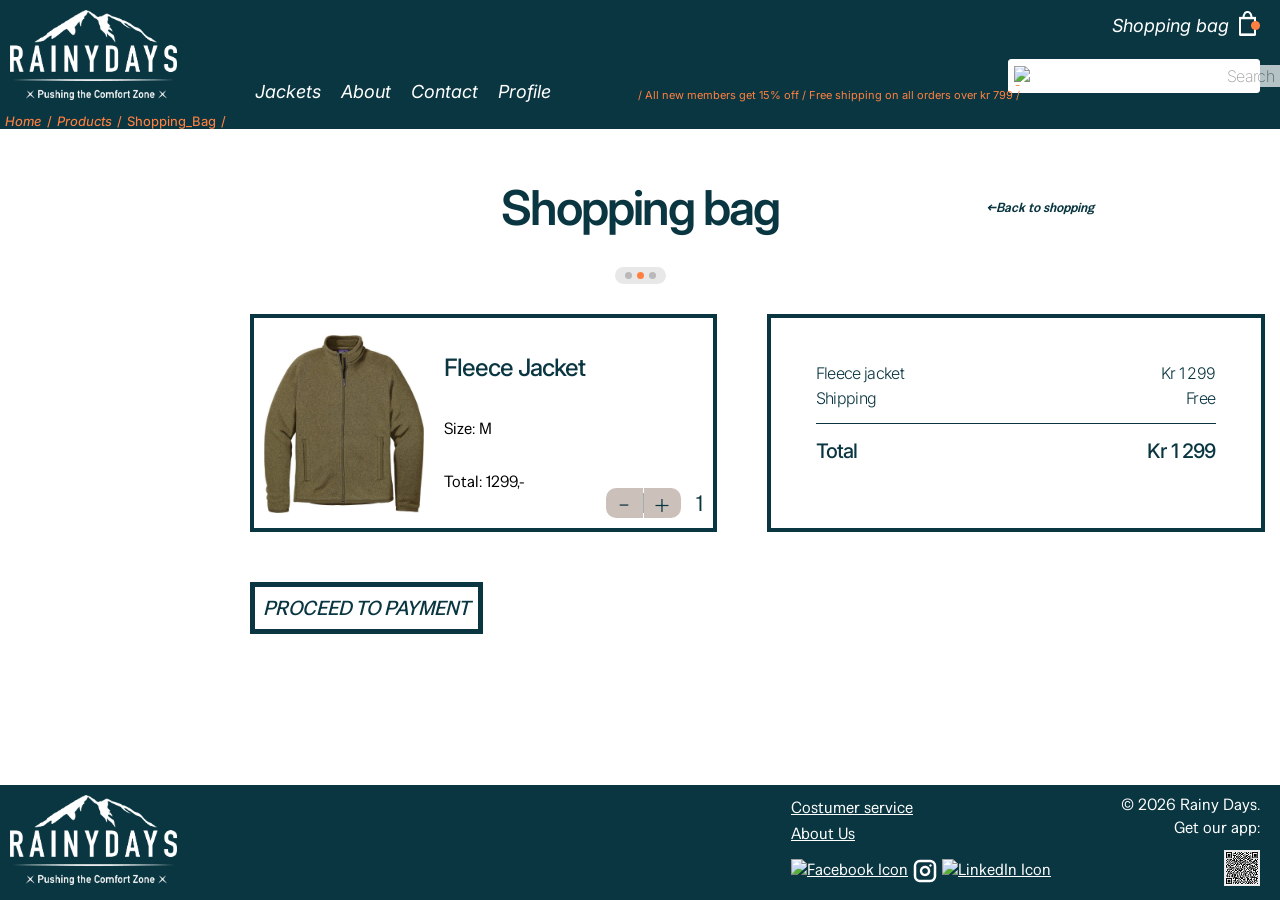
==== checkout/index.html @ 2bb15f3c "Move Rainy Days pages into assignment folder structure" ====
<!doctype html>
<html lang="en">
  <head>
    <meta charset="UTF-8" />
    <meta name="viewport" content="width=device-width, initial-scale=1.0" />
    <meta
      name="description"
      content="Shopping bag for Rainy Days, your go-to source for all outdoor activities"
    />
    <link rel="preconnect" href="https://fonts.googleapis.com" />
    <link rel="preconnect" href="https://fonts.gstatic.com" crossorigin />
    <link
      href="https://fonts.googleapis.com/css2?family=Inter:ital,opsz,wght@0,14..32,100..900;1,14..32,100..900&family=Special+Gothic:wdth,wght@75..125,400..700&display=swap"
      rel="stylesheet"
    />
    <link rel="stylesheet" href="../style.css" />
    <title>Shopping bag</title>
  </head>
  <body>
    <nav>
      <div class="nav-left">
        <a href="../index.html" class="logo" aria-label="Back to homepage">
          <img src="../images/RainyDays_Logo.png" alt="Rainy Days Logo" />
        </a>
      </div>
      <input type="checkbox" id="nav-toggle" class="nav-toggle" />
      <div class="nav-middleleft">
        <ul>
          <li><a href="../index.html" class="nav-link">Jackets</a></li>
          <li><a href="../coming-soon.html" class="nav-link">About</a></li>
          <li><a href="../coming-soon.html" class="nav-link">Contact</a></li>
          <li><a href="../coming-soon.html" class="nav-link">Profile</a></li>
        </ul>
      </div>
      <div class="nav-middleright">
        <p>
          / All new members get 15% off / Free shipping on all orders over kr
          799 /
        </p>
      </div>
      <div class="nav-right">
        <div class="shopping-cart-link">
          <a href="index.html" class="nav-link"> Shopping bag </a>
          <a href="index.html" aria-label="Go to Shopping Bag">
            <img src="../images/shopping.png" alt="Shopping Bag Icon" />
          </a>
        </div>
        <form class="search" role="search">
          <img src="../images/search.png" alt="Search Icon" />
          <input
            type="search"
            placeholder="Search"
            aria-label="Search the website"
          />
        </form>
        <label for="nav-toggle" class="hamburger">
          <span></span>
          <span></span>
          <span></span>
        </label>
      </div>
      <div class="breadcrumbs">
        <a href="../index.html">Home</a> /
        <a href="../index.html">Products</a> / <span>Shopping_Bag</span>/
      </div>
    </nav>

    <main>
      <a href="../product/index.html" class="back-link">←Back to shopping</a>
      <h1>Shopping bag</h1>
      <div class="progress">
        <span class="dot"></span>
        <span class="dot active"></span>
        <span class="dot"></span>
      </div>
      <div class="cart-content">
        <article class="summary">
          <a href="../product/index.html">
            <img src="../images/RainyDays_Jacket7.jpg" alt="Fleece Jacket" />
          </a>
          <div class="summary-content">
            <h2>Fleece Jacket</h2>
            <p>Size: M</p>
            <p>Total: 1299,-</p>
          </div>
          <div class="quantity">
            <button type="button" class="quantity-btn">-</button>
            <div class="divider"></div>
            <button type="button" class="quantity-btn">+</button>
            <span class="quantity-count">1</span>
          </div>
        </article>
        <div class="total">
          <p>Fleece jacket</p>
          <p class="price">Kr 1 299</p>
          <p>Shipping</p>
          <p class="price">Free</p>
          <div class="divider-total"></div>
          <h3>Total</h3>
          <h3 class="price">Kr 1 299</h3>
        </div>
        <a href="confirmation/index.html" class="cta">PROCEED TO PAYMENT</a>
      </div>
    </main>
    <footer>
      <div class="footer-right">
        <a href="../index.html" class="logo">
          <img src="../images/RainyDays_Logo.png" alt="Rainy Days Logo" />
        </a>
      </div>
      <div class="footer-middle">
        <a href="../coming-soon.html">Costumer service</a>
        <a href="../coming-soon.html">About Us</a>
        <div class="social-media">
          <a href="https://facebook.com" target="_blank" rel="noopener">
            <img src="../images/facebook.png" alt="Facebook Icon" />
          </a>
          <a href="https://instagram.com" target="_blank" rel="noopener">
            <img src="../images/instagram.png" alt="Instagram Icon" />
          </a>
          <a href="https://linkedin.com" target="_blank" rel="noopener">
            <img src="../images/linkedin.png" alt="LinkedIn Icon" />
          </a>
        </div>
      </div>
      <div class="footer-left">
        <p>© 2026 Rainy Days.</p>
        <p>Get our app:</p>
        <a href="https://play.google.com/" target="_blank" rel="noopener">
          <img src="../images/QR-code.png" alt="QR Code Icon" />
        </a>
      </div>
    </footer>
  </body>
</html>
---- style.css ----
:root {
  --primary-color: #0A3641;
  --secondary-color: #FF8041;
  --font-family-header: 'Inter', sans-serif;
  --font-family-body: 'Special Gothic', sans-serif;
  --letter-spacing-tight: -0.04em;
  --border-primary: 5px solid var(--primary-color);
  --border-secondary: 5px solid var(--secondary-color); 
}

body {
  margin: 0;
  padding: 0;
  font-family: var(--font-family-body);
  font-size: 20px;
  min-height: 100vh;
  display: flex;
  flex-direction: column;
} 

main  {
  display: flex;
  flex-direction: column;
  align-items: center;
  margin-left: 250px;
  margin-right: 250px;
  flex: 1;
}

nav, footer {
  background-color: var(--primary-color);
}

nav {
  font-family: var(--font-family-header);
  color: var(--secondary-color);
  font-size: 11px; 
  position: sticky;
  top: 0;
  z-index: 100;
  display: flex;
  justify-content: space-between;
  gap: 0;
  flex-wrap: wrap;
}

.nav-toggle {
  display: none;
}
.hamburger {
  display: none;
  flex-direction: column;
  gap: 5px;
  padding: 15px;
  align-self: center;
  margin-left: auto;
  cursor: pointer;
}
.hamburger span {
  display: block;
  width: 25px;
  height: 2px;
  background-color: #FFF;
}

.nav-middleleft, .nav-middleright, .nav-right {
  display: flex;
  align-self: flex-end;
}

.nav-middleleft {
  gap: 20px;
}
.nav-middleright {
 position: relative;
 left: 60px;
}
.nav-right {
  flex-direction: column;
  align-items: flex-end;
  align-self: flex-end;
}
.shopping-cart-link {
  padding-right: 20px;
  display: flex;
  align-items: center;
  gap: 10px;
}
nav ul {
  list-style: none;
  display: flex;
  gap: 20px;

}
.nav-link {
  color: #fff;
  font-family: var(--font-family-header);
  text-decoration: none;
  font-style: italic;
  font-weight: 400;
  font-size: 18px; 
  white-space: nowrap;
}

.search {
  margin: 20px;
  border-radius: 3px;
  border: 1px solid #fff;
  width: 250px;
  height: 32px;
  background: #FFF;
  display: flex;
  align-items: center;
  justify-content: space-between;

}
.search img {
  width: 20px;
  height: 20px;
  padding: 5px;
}
.search input {
  font-family: var(--font-family-header);
  font-size: 16px;
  font-weight: 200;
  letter-spacing: -0.04em;
  border: none;
  text-align: end;
  opacity: 0.7;
}

.logo img{
  max-height: 90px;
  padding: 10px;
}

.breadcrumbs {
  display: flex;
  align-self: flex-end;
  gap: 5px;
  font-size: 13px;
  font-weight: 450;
  margin-bottom: 0px;
  color: var(--secondary-color);
  background-color: var(--primary-color);
  padding-left: 5px;
  width: 100%;
}

 .breadcrumbs a {
  color: var(--secondary-color);
  text-decoration: none;  
  font-style: italic;
}

.back-link {
 position: relative; 
  left: 400px;
  top: 70px;
  color: var(--primary-color);
  text-decoration: none;
  font-style: italic;
  font-weight: 500;
  font-size: 13px;
  text-align: right;
}

.cta {
  background-color: #ffffff;
  color: var(--primary-color);
  border: var(--border-primary);
  font-style: italic;
  text-decoration: none;
  padding: 8px ;
  font-size: 1em;
  font-weight: 450;
  white-space: nowrap;
}


.cta:hover {
  background-color: var(--primary-color);
  border: var(--border-primary);
  color: #FFF;
}


.product-card {
  box-shadow: 0px 2px 5px rgb(230, 230, 230);
  width: 100%;
  max-width: 200px;
  height: auto;
  overflow: hidden;
  display: flex;
  flex-direction: column;
  justify-content: flex-end;
  padding: 3px 5px;
}

.product-card:hover  {
  box-shadow: 0px 4px 10px gray;
  
  transform: scale(1.05);
}

.product-card img {
  width: 100%;
  height: 215px;
  object-fit: contain;
  margin-bottom: 5px;
}

.product-card a {
  color: black;
  text-decoration: none;
  margin-bottom: 1px;
}

.name-price {
  color: var(--primary-color);
  font-family: var(--font-family-body);
  letter-spacing: -0.04em;
  font-size: 16px;
  display: flex;
  justify-content: space-between;
}

.product-card p {
  margin-bottom: 0;
  margin-top: 5px;
} 

.product-card button {
align-self: center;
width: 100%;
margin-bottom: 5px;
}

h1, h2, h3 {
  font-family: var(--font-family-header);
  letter-spacing: var(--letter-spacing-tight);
  color: var(--primary-color);
  white-space: nowrap;
}


h1 {
  font-size: 48px; 
  font-weight: 600;
  margin-bottom: 10px;
  white-space: nowrap;
}

h2    {
  font-size: 24px; 
  font-weight: 500;
  margin-top: 0;
}

h3 {
  font-size: 20px; 
    font-weight: 500;
  margin-top: 0;
}

.display-heading {
  color: var(--secondary-color);
  font-family: var(--font-family-header);
  font-size: 96px;
  font-weight: 600;
  letter-spacing: var(--letter-spacing-tight);
  margin-top: 0;
  margin-bottom: 0;
  white-space: nowrap;
}

footer {
  color: #FFF;
  font-family: var(--font-family-body);
  font-size: 16px; 
  letter-spacing: 0%;
  display: flex;
  align-items: center;
  gap: 20px;
  margin-top: 120px;
  width: 100%;
  box-sizing: border-box;
}

footer a {
  color: #FFF;
  text-decoration: underline;
}

.footer-middle {
  display: flex;
  flex-direction: column;
  align-items: flex-start;
  gap: 5px;
  margin-left: auto;
  padding-right: 50px;
}

.social-media {
  padding-top: 10px;
  display: flex;
  gap: 5px;
}
.footer-left {
  display: flex;
  flex-direction: column;
  align-items: flex-end;
  align-content: flex-end;
  gap: 2px;
  padding-right: 20px;
}

.footer-left img {
  padding-top: 10px;
}
footer p {
  margin: 0;
}


/* INDEX */

.cta-hero {
  color: var(--secondary-color);
  font-family: var(--font-family-header);
  font-style: italic;
  font-weight: 600;
  font-size: 29px; 
  padding: 3px 120px;
  text-decoration: none;
  border: var(--border-secondary);
}

.cta-hero:hover {
  background-color: var(--secondary-color);
  color: var(--primary-color);
  transition: background-color 0.3s ease, color 0.3s ease;
}

header {
  background-image: url("images/hero-image.jpg");
  background-size: cover;
  background-position: bottom;
  min-height: 600px;
  margin-top: 0;
 
}

header div {
  display: flex;
  flex-direction: column;
  align-items: center;
  gap: 20px;
  padding-right: 700px;
  padding-top: 330px;
} 

.carousel-container {
  width: 100%;
  display: flex;
  flex-direction: row;
  gap: 15px;
  margin-bottom: 50px;
  justify-content: center;
}

.carousel-container .cta {
  text-align: center;
}

.story-image {
  width: 100%;
  height: auto;
}

section h1 {
  text-align: center;
}
  
/* Products */

.product-grid {
  display: grid;
  grid-template-columns: repeat(4, 1fr);
  justify-items: center;
  gap: 25px;
  width: 100%;
} 

/* fleece-jacket */

.size-options {
  border: none;
  display: flex;
  flex-direction: column;
  gap: 10px;
  
  position: relative;
  left: -20px;
  font-size: 18px;
}

.product-details .price {
  margin-bottom: 90px;
}


.product-container {
 position: relative;  
 top: -50px;
  display: flex;
  flex-direction: row wrap;
  justify-content: space-between;
  gap: 50px;
  margin-top: 50px;
}

.product-container img {
  width: 500px;
  height: auto;
  object-fit: contain;
}

.product-container p {
 font-weight: 300;
}

/* Cart */

.progress {
  display: flex;
  align-items: center;
  gap: 5px;
  padding: 5px 10px;
  border-radius: 20px;
  background-color: rgb(232, 232, 232);
  margin-top: 20px;
  margin-bottom: -20px;
}

.dot {
  width: 7px;
  height: 7px;
  border-radius: 50%;
  background-color: rgb(185, 185, 185);
}

.dot.active {
  background-color: var(--secondary-color);
}

.cart-content, .checkout-content {
  display: grid;
  grid-template-columns: repeat(2, 1fr);
 gap: 50px;
  padding-top: 50px;
  width: 100%;
} 
.summary, .total {
  box-sizing: border-box;
  border: 4px solid var(--primary-color) ;
  font-size: 16px;
  padding: 10px;
  width: 100%;
}
.summary {
  display: flex;
  flex-direction: row;
  justify-content: space-between;
  align-items: flex-end;
  gap: 20px;
}

.quantity {
  font-size: 22px;
  color: var(--primary-color);
  display: flex;
  flex-direction: row;
 position: static;
  align-items: center;
  gap: 0;
}

.quantity-btn {
  background-color: #CCC1BA;
  color: var(--primary-color);
  border: none;
  font-family: var(--font-family-header);
  font-size: 30px;
  font-weight: 200;
  cursor: pointer;
  width: 37px;
  height: 30px;
  display: flex;
  align-items: center;
  justify-content: center;
}

.quantity-btn:first-child {
  border-radius: 10px 0 0 10px;
}

.quantity-btn:last-of-type {
  border-radius: 0 10px 10px 0;
}

.quantity-count {
  margin-left: 15px;
}

.divider  {
width: 1px;
height: 20px;
background-color: var(--primary-color);
opacity: 0.4;
}


.summary img {
  width: 160px;
  height: auto;
  object-fit: contain;
  align-self: flex-start;
}

.summary-content {
  display: flex;
  flex-direction: column;
  gap: 0;
  height: 100%;
}

.summary-content h2, .summary-content p {
  position: relative;
  top: 25px;
}

.total {
  display: grid;
  grid-template-columns: repeat(2, 1fr);    
  justify-content: space-between;
  gap: 5px;
  font-family: var(--font-family-header);
  font-weight: 300;
  color: var(--primary-color);
  letter-spacing: -0.04em;
  padding: 45px;
}

.total .price {
  text-align: right;
}

.divider-total {
  width: 400px;
  height: 1px;
  background-color: var(--primary-color);
  grid-column: 1 / -1;
  justify-self: center;
  margin-top: 10px;
  margin-bottom: 10px;
} 

.total p {
  margin: 0;
}
.cart-content .cta, .checkout-content .cta {
  width: fit-content;
}

/* Checkout */

.payment-form  {
  width: 500px;
  align-items: start;
  margin-top: -25px;
}

.payment-form input {
  background-color: #D9D9D9;
  border: 1px solid black;
  opacity: 0.5;
  padding: 10px;
  width: 100%;
  box-sizing: border-box;
  margin-bottom: 20px;
  box-shadow: inset 0 2px 4px rgba(0, 0, 0, 0.4) ;
}

.checkout-content p {
  font-family: var(--font-family-header);
  font-weight: 300;
  color: var(--primary-color);
  letter-spacing: -0.04em;
  font-size: 16px;
  margin: 0;
  padding-left: 10px;
  padding-bottom: 10px;
}

.card-row {
  display: flex;
  gap: 10px 
}

.card-row #expiry-date {
  flex: 2;
}
.card-row #cvc {
  flex: 1;
}
/* Thank You */

.confirmation-main {
background-image: url("images/thank-you.jpg");
background-size: cover;
background-position: center 60%;
height: 700px;
margin-bottom: -50px;
}

.confirmation-container {
  display: flex;
  flex-direction: column;
  align-items: center;
  gap: 0;
  margin-top: 220px;
  margin-bottom: 150px;
  padding-bottom: 30px;
  width: 80%;
  background-color: rgba(255, 255, 255, 0.5);
}

.confirmation-container h1 {
  font-size: 50px;
  font-weight: 500;
  margin: 10px;
}

.confirmation-container p {
  font-family: var(--font-family-header);
  color: var(--primary-color);
  font-size: 16px;
  font-weight: 300;
  text-align: center;
  margin: 10px;
}

.confirmation-container a {
  color: var(--primary-color);
}

.social-media-confirmation {
  display: flex;
  align-items: center;
  gap: 30px;
  padding-left: 20px;
}
.social-media-confirmation a {
  text-decoration: none;
}

/* Coming Soon */

.overlay-card {
  border: var(--border-primary);
  padding: 40px;
  display: flex;
  flex-direction: column;
  align-items: center;
  gap: 20px;
  max-width: 600px;
}

.overlay-buttons {
  display: flex;
  gap: 20px;
}

.overlay-cta {
  width: 100%;
  text-align: center;
}

.overlays {
  display: grid;
  grid-template-columns: repeat(2, auto);
  margin: 40px 0;
  gap: 40px; 
  align-items: start;
}

article.overlay-size .size-options {
  margin-top: 0;

}

@media (max-width: 1200px) {

  main {
    margin-left: 60px;
    margin-right: 60px;
  }

  .nav-middleright {
    display: none;
  }
  
  .nav-right{
    min-width: 0;
  }

  .search {
    width: 150px;
  }

  .search input {
    width: 100px;
  }
  .back-link {
    align-self: flex-end;
  }
  
  header {
    min-height: 600px;
  }
  
  .display-heading {
    font-size: 60px;
  }

  .cta-hero {
    font-size: 20px;
    padding: 8px 40px;
  }

  header div {
  gap: 20px;
  padding-right: 0;
  padding-right: 60%;
  padding-top: 330px;
} 

  .product-grid {
    grid-template-columns: repeat(3, 1fr);
    gap: 17px;
  }

  .product-card {
    width: 100%;
  }

  .cart-content, .checkout-content {
    grid-template-columns: 1fr;
    gap: 30px;
  }

  .summary, .total {
    width: 100%;
    height: auto;
  }

  summary img {
    width: 100%;
    max-width: 160px;
  }
  .total {
    padding: 20px;
  }

  .divider-total {
    width: 100%;
  }

  .cart-content .cta, .checkout-content .cta {
    left: 0;
    bottom: 0;
  }

  .product-container {
    flex-direction: column;
    align-items: center;
    top: 0;
  }

  .product-container img {
    width: 100%;
    max-width: 400px;
  }

  .payment-form {
    width: 100%;
  }

  .back-link {
    left: 0;
  }

}

@media (max-width:768px) {
main {
  margin-left: 20px;
  margin-right: 20px;
}

.nav-middleright, .search, .back-link, .shopping-cart-link a.nav-link  {
  display: none;
}

.nav-middleleft {
  display: none;
  position: absolute;
  top: 112px;
  right: 0;
  width: 45%;
  gap: 0;
  background-color: var(--primary-color);
  padding: 0;
  box-sizing: border-box;
  z-index: 99;
}

.nav-middleleft ul {

  flex-direction: column;
  margin: 0;
  padding: 0;
  gap: 0;
  width: 100%;
}

.nav-middleleft li {
  display: block;
  border: 1px solid var(--secondary-color);
  padding: 3px 5px;
  width: 100%;
  box-sizing: border-box;
  gap: 0;
  margin: 0;
  text-align: start;
}

.nav-toggle:checked ~ .nav-middleleft {
  display: flex;
}

.shopping-cart-link {
  order: 1;
  scale: 1.5;
}
.hamburger {
  display: flex;
  margin-left: 0;
  margin-right: 10px;
  scale: 1.5;
  order: 2;
}

nav {
  gap: 10px;
}

nav ul {
  gap: 0;
}

.nav-link{
  font-size: 24px;
}
.nav-right {
  display: flex;
  flex-direction: row;
  align-items: center;
  align-self: flex-end;
  margin-left: auto;
}

.display-heading {
  font-size: 60px;
  font-weight: 500;
}
h1  {
  font-size: 32px;
  white-space: nowrap;
}

header {
  min-height: 600px;
  background-position: 15% bottom;
}

header div {
  padding-left: 20px;
  padding-top: 400px;
  padding-right: 0;
  gap: 15px;
}

.cta-hero {
  font-size: 25px;
  padding: 10px 50px;
  left: 0;
}

.product-grid {
  grid-template-columns: repeat(2, 1fr);
  width: 100%;
}

.product-card {
  width: 100%;
  max-width: 200px;
}

.carousel-container {
  flex-wrap: wrap;
  justify-content: center;
}
.carousel-container .product-card {
  width: 40%;
}

.text {
  text-align: center;
}

.product-container {
  flex-direction: column;
  align-items: center;
  top: 0;
  margin-top: 20px;
  gap: 5px;
}

.product-details .cta {
  width: 100%;
  text-align: center;
  display: block;
}

.size-options {
  margin-top: 20px;
}

.cart-content, .checkout-content {
  grid-template-columns: 1fr;
  gap: 20px;
  padding-top: 30px;
}

.summary, .total {
  width: 100%;
  height: auto;
}

.total {
  padding: 20px;
}

.summary {
  flex-direction: column;
  align-items: center;
}

.summary img {
  width: 100%;
  max-width: 200px;
  display: block;
  margin: 0 auto;
}

.summary-content  {
  width: 100%;
}

.quantity {
  position: static;
  align-self: flex-end;
}

.summary-content h2, .summary-content p {
  position: static;
}

.carousel-container .cta, .cart-content .cta, .checkout-content .cta {
  position: static;
  width: 100%;
  text-align: center;
  box-sizing: border-box;
}

.progress {
  margin-top: 0;
  margin-bottom: 5px;
}

.payment-form {
  width: 100%;
}

.confirmation-main {
  height: auto;
  flex: none;
}

footer {
  flex-direction: row;
  flex-wrap: nowrap;
  justify-content: space-between;
  align-items: flex-start;
  padding: 15px 20px;
  gap: 10px;
  margin-top: 40px;
  font-size: 14px;
}

.footer-right {
  order: 2;
}
.footer-middle {
  order: 1;
  flex-shrink: 1;
  min-width: 0;
  margin-left: 0;
  margin-right: 0;
}

.footer-left {
  order: 3;
  align-items: flex-end; 
  padding-right: 0;
  flex-shrink: 0;
}

footer .logo img {
  max-height: 50px;
}

.confirmation-container {
margin-top: 300px;
}

}
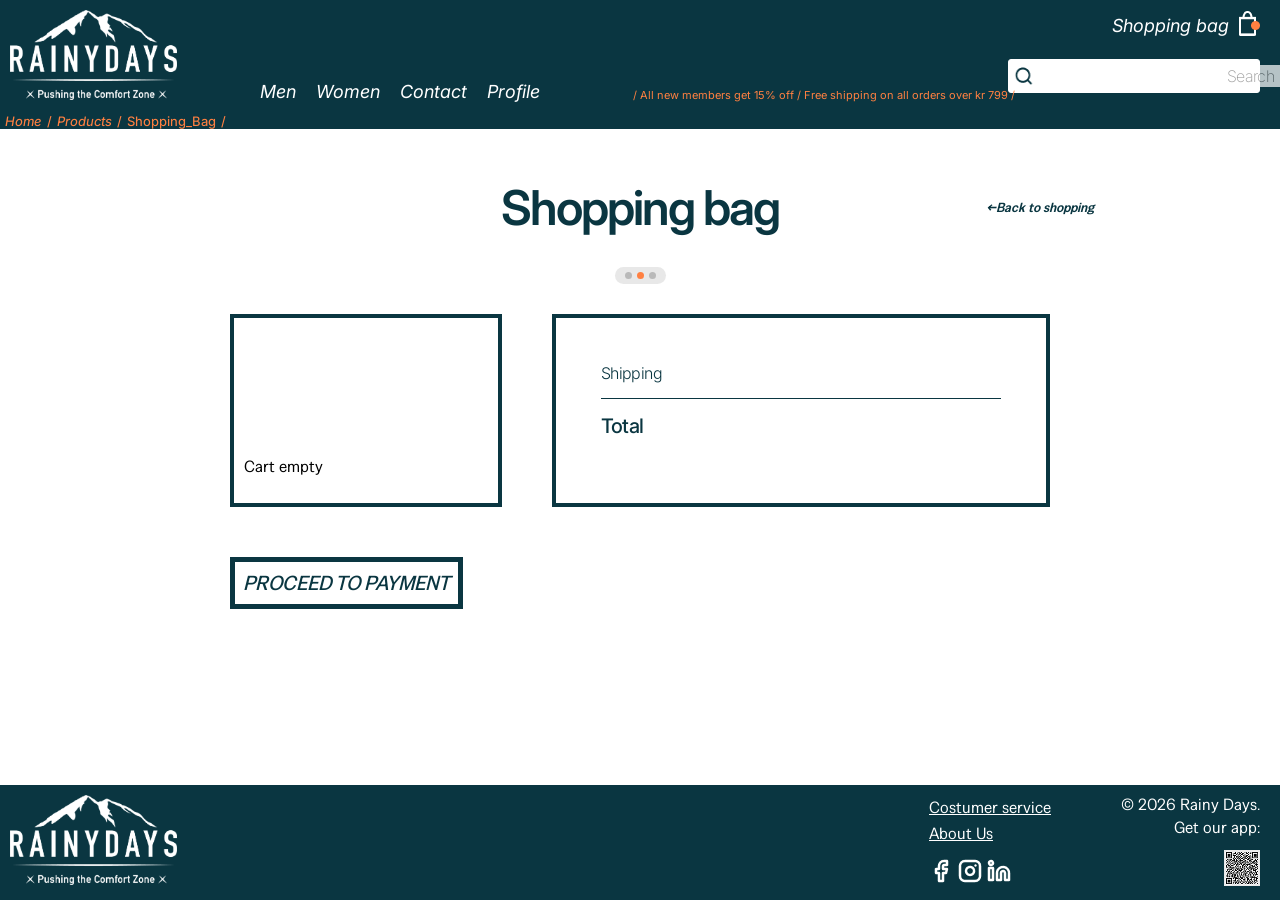
==== commit 43a35c85: "fetch and show cards fetch products from api and finished product cards with javascript.  changed ht" ====
--- a/checkout/index.html
+++ b/checkout/index.html
@@ -15,6 +15,8 @@
     />
     <link rel="stylesheet" href="../style.css" />
     <title>Shopping bag</title>
+    <script type="module" src="../js/main.js"></script>
+
   </head>
   <body>
     <nav>
@@ -26,8 +28,8 @@
       <input type="checkbox" id="nav-toggle" class="nav-toggle" />
       <div class="nav-middleleft">
         <ul>
-          <li><a href="../index.html" class="nav-link">Jackets</a></li>
-          <li><a href="../coming-soon.html" class="nav-link">About</a></li>
+          <li><a href="../category/mens-clothing.html" class="nav-link">Men</a></li>
+          <li><a href="../category/womens-clothing.html" class="nav-link">Women</a></li>
           <li><a href="../coming-soon.html" class="nav-link">Contact</a></li>
           <li><a href="../coming-soon.html" class="nav-link">Profile</a></li>
         </ul>
@@ -74,30 +76,16 @@
         <span class="dot"></span>
       </div>
       <div class="cart-content">
-        <article class="summary">
-          <a href="../product/index.html">
-            <img src="../images/RainyDays_Jacket7.jpg" alt="Fleece Jacket" />
-          </a>
-          <div class="summary-content">
-            <h2>Fleece Jacket</h2>
-            <p>Size: M</p>
-            <p>Total: 1299,-</p>
-          </div>
-          <div class="quantity">
-            <button type="button" class="quantity-btn">-</button>
-            <div class="divider"></div>
-            <button type="button" class="quantity-btn">+</button>
-            <span class="quantity-count">1</span>
-          </div>
-        </article>
+        <div id="cart-items" class="summary">
+          <p id="cart-message"> Cart empty</p>
+        </div>
+        
         <div class="total">
-          <p>Fleece jacket</p>
-          <p class="price">Kr 1 299</p>
           <p>Shipping</p>
-          <p class="price">Free</p>
+          <p class="price" id="total-shipping"></p>
           <div class="divider-total"></div>
           <h3>Total</h3>
-          <h3 class="price">Kr 1 299</h3>
+          <h3 class="price" id="total-price"></h3>
         </div>
         <a href="confirmation/index.html" class="cta">PROCEED TO PAYMENT</a>
       </div>
--- a/style.css
+++ b/style.css
@@ -23,8 +23,8 @@
   display: flex;
   flex-direction: column;
   align-items: center;
-  margin-left: 250px;
-  margin-right: 250px;
+  margin-left: 230px;
+  margin-right: 230px;
   flex: 1;
 }
 
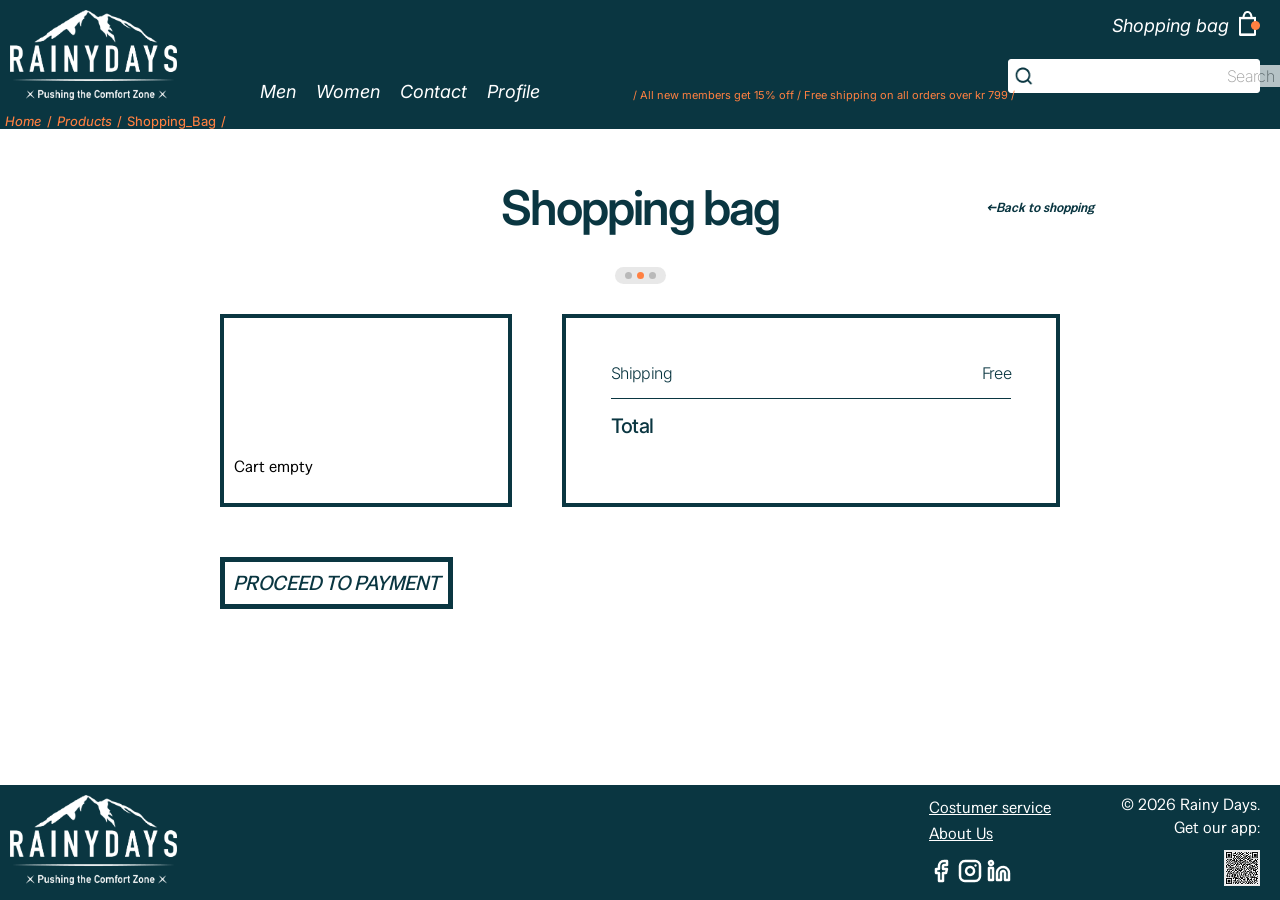
==== commit 6492a89f: "finished add to basket homepage and product page" ====
--- a/checkout/index.html
+++ b/checkout/index.html
@@ -15,7 +15,7 @@
     />
     <link rel="stylesheet" href="../style.css" />
     <title>Shopping bag</title>
-    <script type="module" src="../js/main.js"></script>
+    <script type="module" src="../js/cart.js"></script>
 
   </head>
   <body>
@@ -82,7 +82,7 @@
         
         <div class="total">
           <p>Shipping</p>
-          <p class="price" id="total-shipping"></p>
+          <p class="price" id="total-shipping">Free</p>
           <div class="divider-total"></div>
           <h3>Total</h3>
           <h3 class="price" id="total-price"></h3>
--- a/style.css
+++ b/style.css
@@ -23,10 +23,11 @@
   display: flex;
   flex-direction: column;
   align-items: center;
-  margin-left: 230px;
-  margin-right: 230px;
+  margin-left: 220px;
+  margin-right: 220px;
   flex: 1;
 }
+
 
 nav, footer {
   background-color: var(--primary-color);
@@ -164,6 +165,7 @@
   font-weight: 500;
   font-size: 13px;
   text-align: right;
+  z-index: 100;
 }
 
 .cta {
@@ -217,13 +219,38 @@
   margin-bottom: 1px;
 }
 
-.name-price {
+.name-price  {
   color: var(--primary-color);
   font-family: var(--font-family-body);
   letter-spacing: -0.04em;
   font-size: 16px;
   display: flex;
   justify-content: space-between;
+  white-space: nowrap;
+}
+
+.discounted-price {
+  color: var(--secondary-color); 
+}
+.sale-tag {
+  color: var(--primary-color);
+  font-family: var(--font-family-header);
+  font-size: 12px;
+  font-weight: 500;
+  letter-spacing: -0.04em;
+  text-decoration: none;
+  margin-top: 5px;
+  margin-left: 5px;
+  display: flex;
+  justify-content: flex-end;
+}
+
+.old-price {
+  text-decoration: line-through;
+  color: gray;
+  font-size: 14px;
+  font-weight: 300;
+  margin-left: 5px;
 }
 
 .product-card p {
@@ -396,16 +423,16 @@
 /* fleece-jacket */
 
 .size-options {
+  display: flex;
+  gap: 10px;
+  margin-top: 30px;
   border: none;
-  display: flex;
-  flex-direction: column;
-  gap: 10px;
-  
-  position: relative;
-  left: -20px;
-  font-size: 18px;
-}
-
+  padding: 0;
+}
+
+
+
+¢
 .product-details .price {
   margin-bottom: 90px;
 }
@@ -418,7 +445,7 @@
   flex-direction: row wrap;
   justify-content: space-between;
   gap: 50px;
-  margin-top: 50px;
+  margin-top: 100px;
 }
 
 .product-container img {
@@ -699,6 +726,10 @@
 article.overlay-size .size-options {
   margin-top: 0;
 
+}
+
+.hidden {
+  display: none;
 }
 
 @media (max-width: 1200px) {
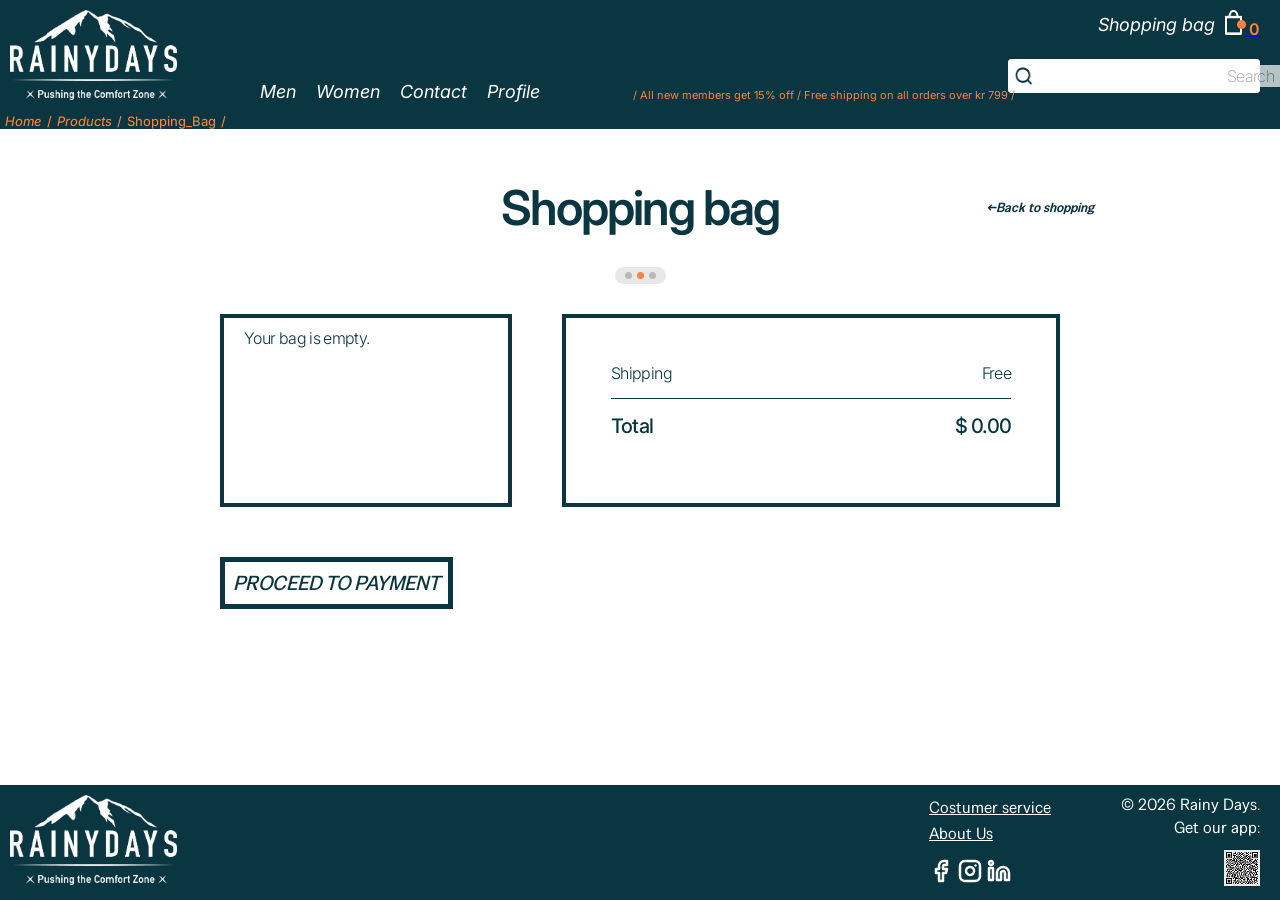
==== commit 79c6e920: "finished cart and checkout" ====
--- a/checkout/index.html
+++ b/checkout/index.html
@@ -15,7 +15,7 @@
     />
     <link rel="stylesheet" href="../style.css" />
     <title>Shopping bag</title>
-    <script type="module" src="../js/cart.js"></script>
+    <script type="module" src="../js/checkout.js"></script>
 
   </head>
   <body>
@@ -45,6 +45,8 @@
           <a href="index.html" class="nav-link"> Shopping bag </a>
           <a href="index.html" aria-label="Go to Shopping Bag">
             <img src="../images/shopping.png" alt="Shopping Bag Icon" />
+                        <span class="cart-count" id="cart-count">(0)</span>
+
           </a>
         </div>
         <form class="search" role="search">
@@ -77,7 +79,7 @@
       </div>
       <div class="cart-content">
         <div id="cart-items" class="summary">
-          <p id="cart-message"> Cart empty</p>
+          <p id="cart-message" class="cart-message"></p>
         </div>
         
         <div class="total">
--- a/style.css
+++ b/style.css
@@ -82,11 +82,17 @@
   align-items: flex-end;
   align-self: flex-end;
 }
-.shopping-cart-link {
+.shopping-cart-link  {
   padding-right: 20px;
   display: flex;
   align-items: center;
   gap: 10px;
+}
+.cart-count {
+  color: var(--secondary-color);
+  font-family: var(--font-family-header);
+  font-size: 16px;
+  font-weight: 600;
 }
 nav ul {
   list-style: none;
@@ -430,9 +436,6 @@
   padding: 0;
 }
 
-
-
-¢
 .product-details .price {
   margin-bottom: 90px;
 }
@@ -498,12 +501,41 @@
 }
 .summary {
   display: flex;
+  flex-direction: column;
+  gap: 0;
+}
+
+.cart-item {
+  display: flex;
   flex-direction: row;
-  justify-content: space-between;
-  align-items: flex-end;
   gap: 20px;
-}
-
+  padding: 15px;
+  align-items: center;
+  border-bottom: 1px solid var(--primary-color);
+}
+.item-details {
+  margin: 4 px 0;
+}
+.cart-message, .summary {
+  font-family: var(--font-family-header);
+  font-weight: 300;
+  color: var(--primary-color);
+  letter-spacing: -0.04em;
+  font-size: 16px;
+  margin: 0;
+  padding-left: 10px;
+}
+.remove-button {
+  background-color: var(--secondary-color);
+  color: var(--primary-color);
+  border: none;
+  font-family: var(--font-family-header);
+  font-size: 14px;
+  font-weight: 400;
+  cursor: pointer;
+  padding: 2px;
+  margin-top: 5px;
+}
 .quantity {
   font-size: 22px;
   color: var(--primary-color);
@@ -550,7 +582,7 @@
 
 
 .summary img {
-  width: 160px;
+  width: 100px;
   height: auto;
   object-fit: contain;
   align-self: flex-start;
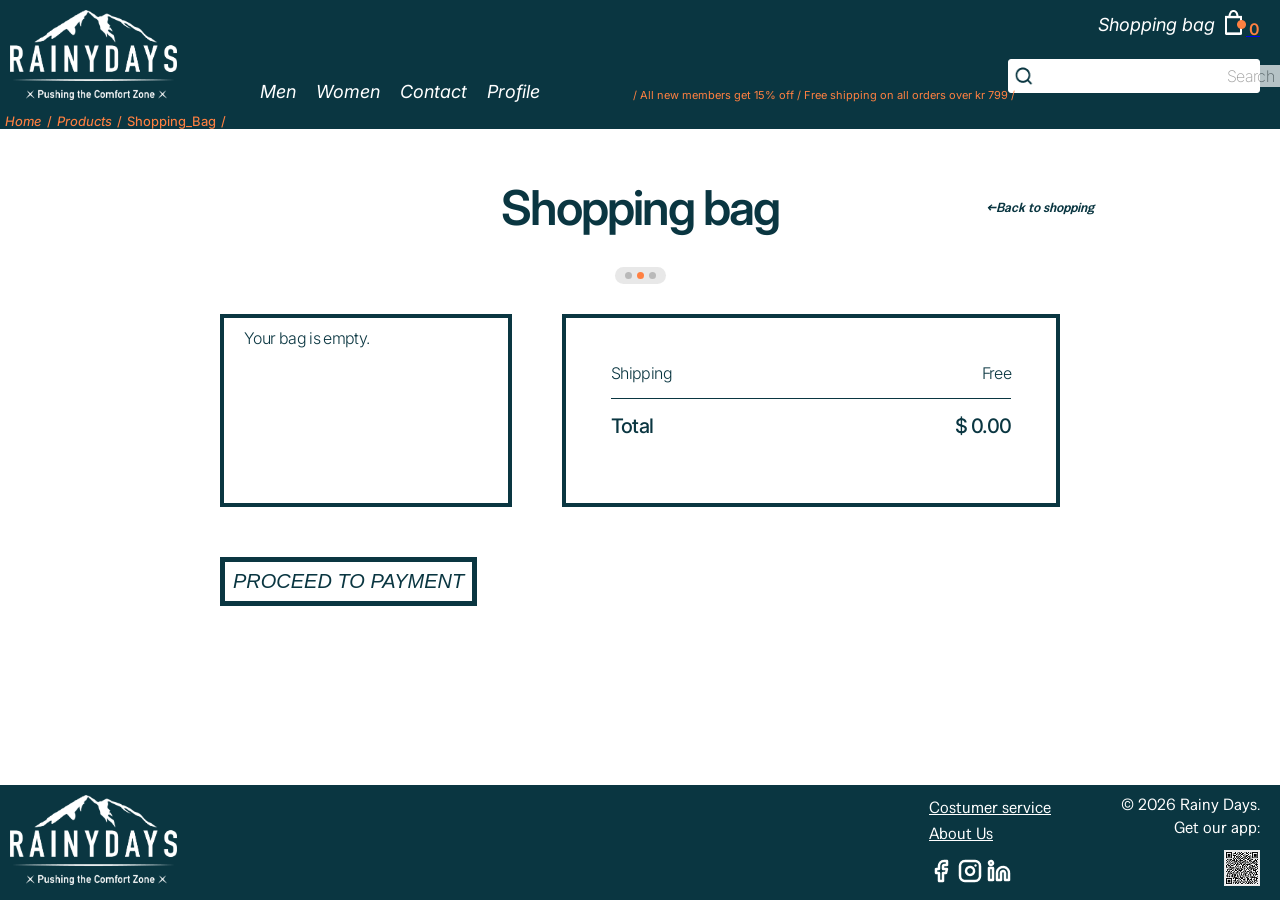
==== commit 5dbccefe: "payment botton finished Clears cart, and proceeds to confirmation" ====
--- a/checkout/index.html
+++ b/checkout/index.html
@@ -89,7 +89,8 @@
           <h3>Total</h3>
           <h3 class="price" id="total-price"></h3>
         </div>
-        <a href="confirmation/index.html" class="cta">PROCEED TO PAYMENT</a>
+        <p id="message" class="hidden"></p>
+        <button type="button" id="proceed-to-payment" class="cta">PROCEED TO PAYMENT</button>
       </div>
     </main>
     <footer>
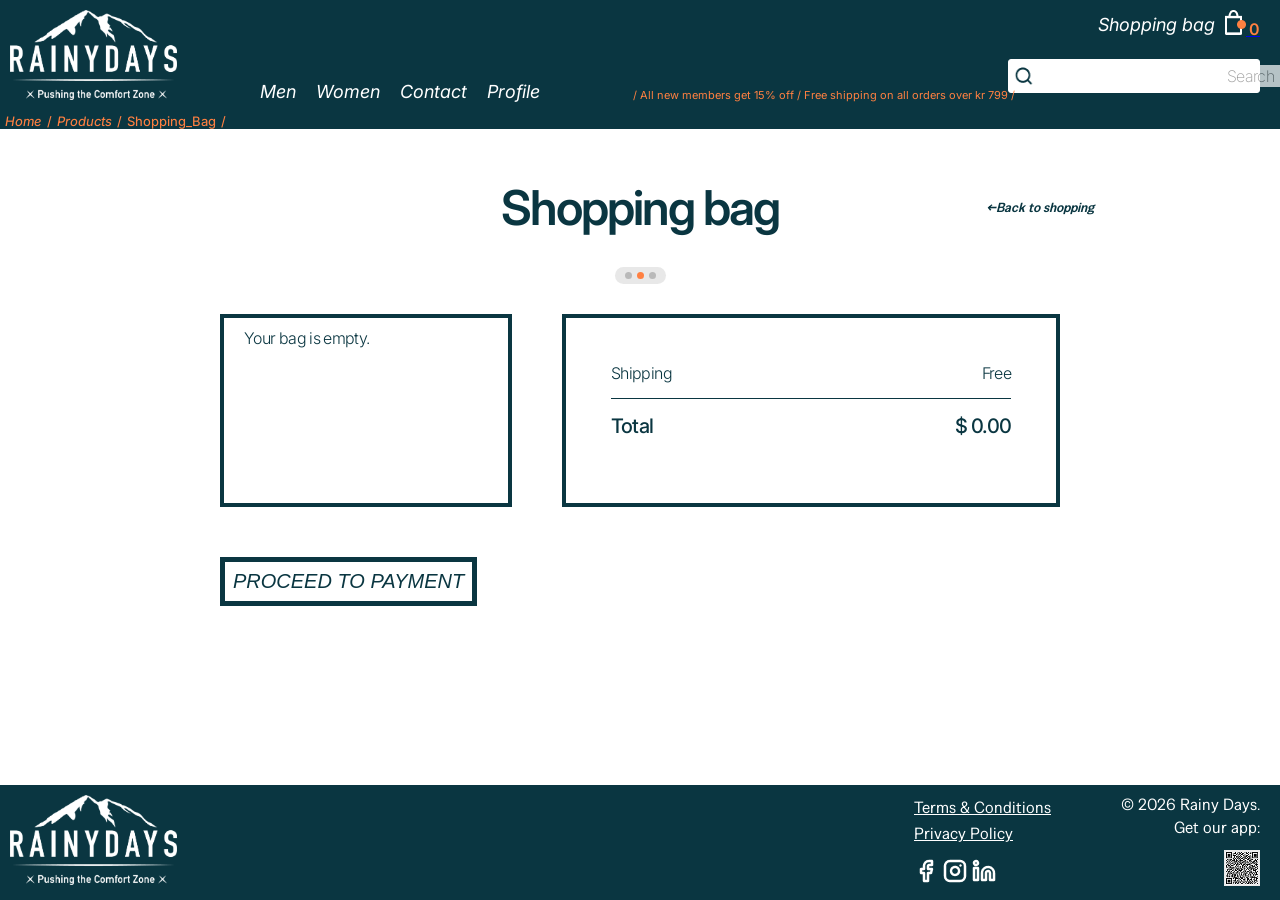
==== commit 75136550: "filter with buttons on homepage finished and finished terms.html, privacy.html" ====
--- a/checkout/index.html
+++ b/checkout/index.html
@@ -100,8 +100,8 @@
         </a>
       </div>
       <div class="footer-middle">
-        <a href="../coming-soon.html">Costumer service</a>
-        <a href="../coming-soon.html">About Us</a>
+        <a href="../terms.html">Terms & Conditions</a>
+        <a href="../privacy.html">Privacy  Policy</a>
         <div class="social-media">
           <a href="https://facebook.com" target="_blank" rel="noopener">
             <img src="../images/facebook.png" alt="Facebook Icon" />
--- a/style.css
+++ b/style.css
@@ -193,6 +193,13 @@
   color: #FFF;
 }
 
+.product-filter {
+  border: none;
+  display: flex;
+  justify-content: center;
+  gap: 10px;
+  
+}
 
 .product-card {
   box-shadow: 0px 2px 5px rgb(230, 230, 230);
